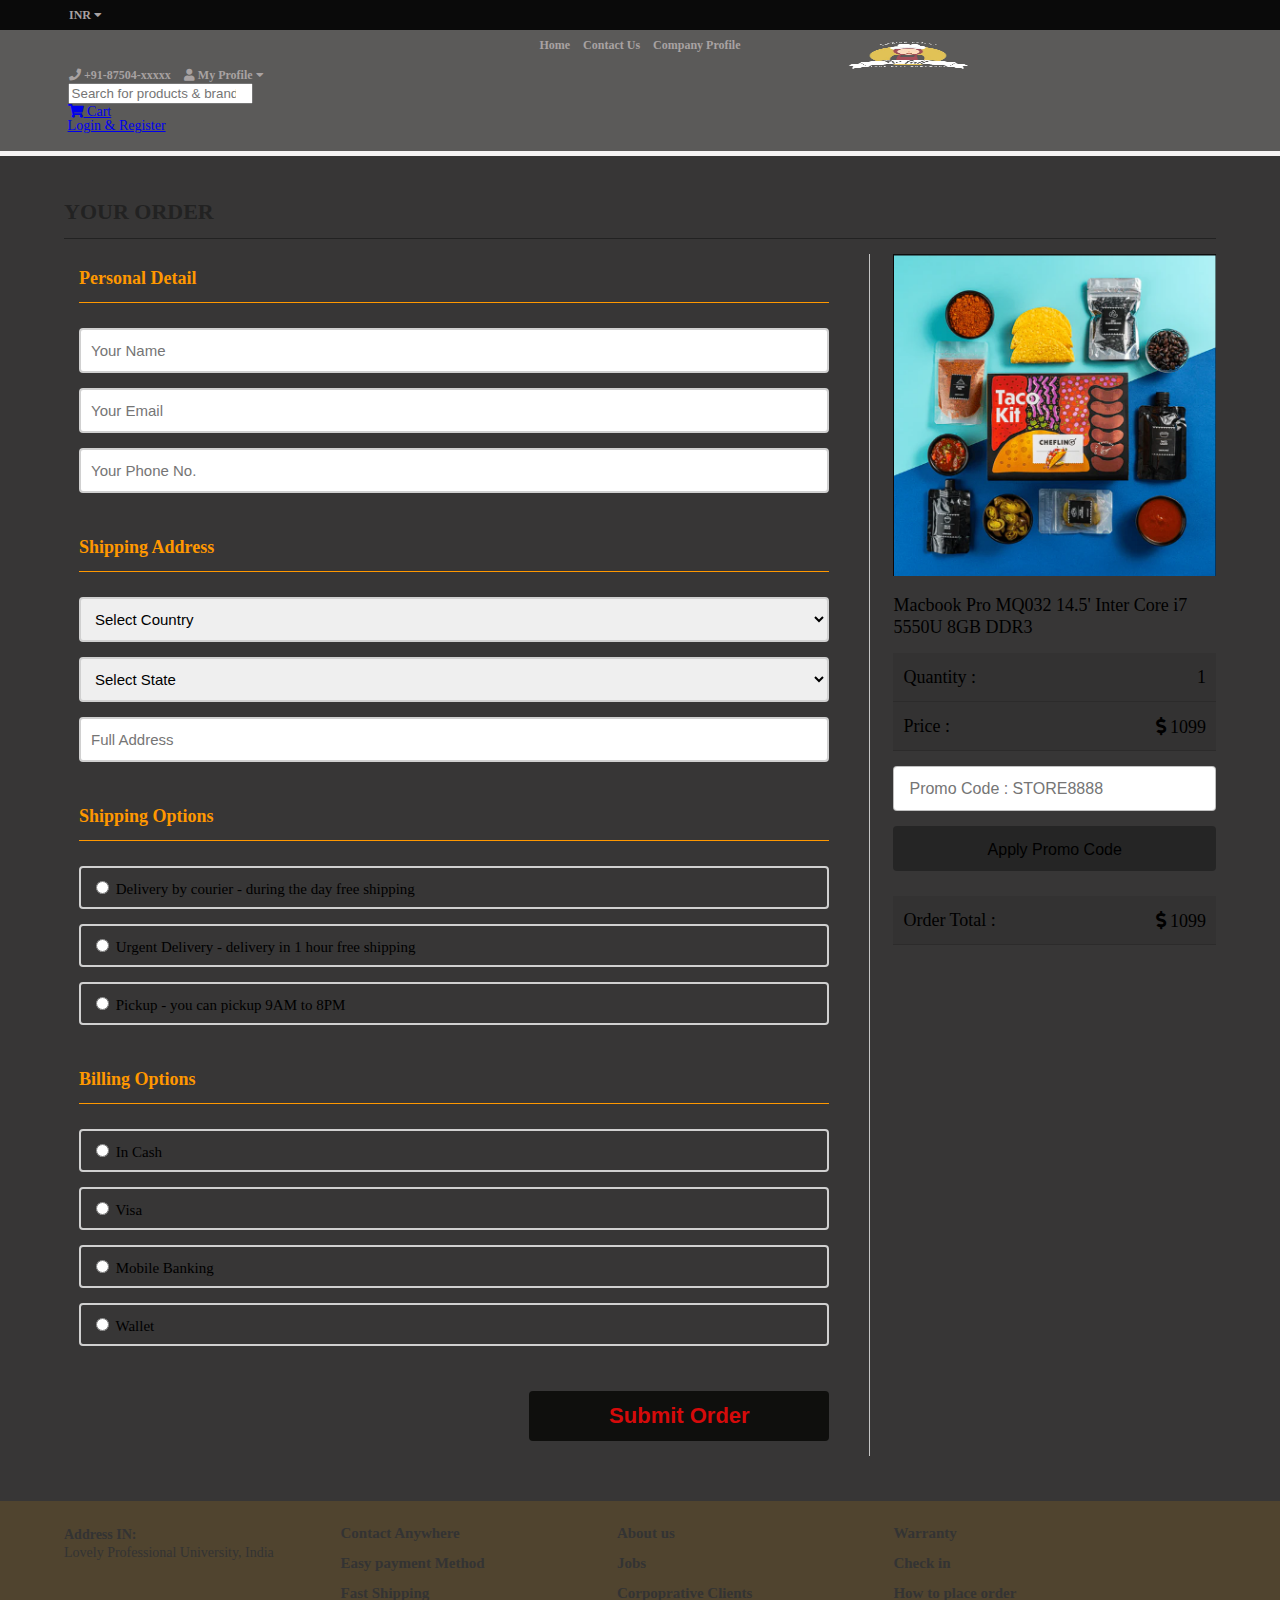
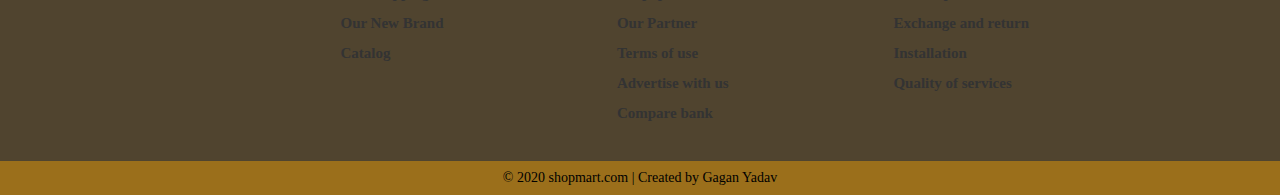
==== checkout.html @ 139e31d7 "Add files via upload" ====
<!DOCTYPE html>
<html>
<head>
	<title>Checkout Page</title>
	<!-- Font Awesome, Style -->
	<link rel="stylesheet" type="text/css" href="https://use.fontawesome.com/releases/v5.6.3/css/all.css">
	<link rel="stylesheet" type="text/css" href="css/style.css">
	<link rel="stylesheet" type="text/css" href="css/owl.carousel.min.css">
	<link rel="stylesheet" type="text/css" href="css/smoothproducts.css">
</head>
<body>
	<!-- Topbar Start -->
<div class="topbar">
		<div class="container">
	
			<!-- Top Left -->
			<div class="topleft">
				<ul>
					<li><a href="#">INR <i class="fas fa-caret-down"></i></a>
					</li>
				</ul>
			</div>
	
			<!-- Top Center -->
			<div class="topcenter">
				<ul>
					<li><a href="index.html">Home</a></li>
					<li><a href="contactus.html" target="_blank">Contact Us</a></li>
					<li><a href="profile.html" target="_blank">Company Profile</a></li>
				</ul>
			</div>
	
			<!-- Top Right -->
			<div class="topright">
				<ul>
					<li><a href="#"><i class="fas fa-phone"></i> +91-87504-xxxxx</a></li>
					<li><a href="#"><i class="fas fa-user"></i> My Profile <i class="fas fa-caret-down"></i></a>
						<ul class="myprofile-dropdown">
							<li><a href="#">My Cart</a></li>
							<li><a href="#">Delivered Order</a></li>
						</ul>
					</li>
				</ul>
			</div>
		</div>
	</div>
	<!-- Topbar End -->
	
	
	<!-- Header Start -->
	<div class="header">
		<div class="container">
			<div class="logo">
				<img width="200" height="50" src="images/logo.png">
			</div>
			<div class="searchbar">
				<form>
					<input type="search" class="searchField" placeholder="Search for products & brands">
				</form>
			</div>
			<div class="headerright">
				<ul>
					<!-- <li><a href="#"><i class="fas fa-heart"></i> Wishlist</a></li> -->
					<li><a href="#"><i class="fas fa-shopping-cart"></i> Cart</a></li>
					<li><a href="#" class="signBtn">Login & Register</a></li>
				</ul>
			</div>
		</div>
	</div>
	<!-- Header End -->
	

	<!-- Checkout Start -->
	<div class="checkout">
		<div class="container">
			<h2>Your Order</h2>

			<!-- Checkout Inner Start -->
			<script>
				function done() {
					alert("Order Successfully Placed !!")
				}
			</script>
			<div class="checkout-inner">
				<form onsubmit="done()">
					<div class="checkout-form-steps">
						<h4>Personal Detail</h4>
						<input type="text" class="textfield" placeholder="Your Name" required="">
						<input type="email" class="textfield" placeholder="Your Email">
						<input type="text" class="textfield" placeholder="Your Phone No.">
					</div>
					<div class="checkout-form-steps">
						<h4>Shipping Address</h4>
						<select class="textfield">
							<option>Select Country</option>
							<option>INDIA</option>
							<option>USA</option>
							<option>UK</option>
							<option>UAE</option>
						</select>
						<select class="textfield">
							<option>Select State</option>
							<option>State 1</option>
							<option>State 2</option>
							<option>State 3</option>
						</select>
						<input type="text" class="textfield" placeholder="Full Address">
					</div>
					<div class="checkout-form-steps">
						<h4>Shipping Options</h4>
						<label for="radio1">
							<input type="radio" name="shippingoptions" id="radio1">
							Delivery by courier - during the day free shipping
						</label>
						<label for="radio2">
							<input type="radio" name="shippingoptions" id="radio2">
							Urgent Delivery - delivery in 1 hour free shipping
						</label>
						<label for="radio3">
							<input type="radio" name="shippingoptions" id="radio3">
							Pickup - you can pickup 9AM to 8PM
						</label>
					</div>
					<div class="checkout-form-steps">
						<h4>Billing Options</h4>
						<label for="radio4">
							<input type="radio" name="billingoptions" id="radio4">
							In Cash
						</label>
						<label for="radio5">
							<input type="radio" name="billingoptions" id="radio5">
							Visa
						</label>
						<label for="radio6">
							<input type="radio" name="billingoptions" id="radio6">
							Mobile Banking
						</label>
						<label for="radio7">
							<input type="radio" name="billingoptions" id="radio7">
							Wallet
						</label>
					</div>
					<input type="submit" class="submitorder-button" value="Submit Order">
				</form>
			</div>
			<!-- Checkout Inner End -->
			
			
			<!-- Order List Start-->
			<div class="orderlist">
				<img src="images/2_tb.jpg">
				<h3>Macbook Pro MQ032 14.5' Inter Core i7 5550U 8GB DDR3</h3>
				<p>Quantity : <span>1</span></p>
				<p>Price : <span><i class="fas fa-dollar-sign"></i> 1099</span></p>
				<input type="text" class="textfield" placeholder="Promo Code : STORE8888">
				<input type="submit" class="applycode-button" value="Apply Promo Code">
				<p>Order Total : <span><i class="fas fa-dollar-sign"></i> 1099</span></p>
			</div>
			<!-- Order List End-->

		</div>
	</div>
	<!-- Checkout End -->

	<!-- Footer Start -->
<div class="footer">
		<div class="container">
			<div class="col-3">
				<p><big>Address IN:</big><br>Lovely Professional University, India</p>
			</div>
			<div class="col-3">
				<ul>
					<li><a href="#">Contact Anywhere</a></li>
					<li><a href="#">Easy payment Method</a></li>
					<li><a href="#">Fast Shipping</a></li>
					<li><a href="#">Our New Brand</a></li>
					<li><a href="#">Catalog</a></li>
				</ul>
			</div>
			<div class="col-3">
				<ul>
					<li><a href="contactus.html" target="_blank">About us</a></li>
					<li><a href="#">Jobs</a></li>
					<li><a href="#">Corpoprative Clients</a></li>
					<li><a href="#">Our Partner</a></li>
					<li><a href="#">Terms of use</a></li>
					<li><a href="#">Advertise with us</a></li>
					<li><a href="#">Compare bank</a></li>
				</ul>
			</div>
			<div class="col-3">
				<ul>
					<li><a href="#">Warranty</a></li>
					<li><a href="#">Check in</a></li>
					<li><a href="#">How to place order</a></li>
					<li><a href="#">Exchange and return</a></li>
					<li><a href="#">Installation</a></li>
					<li><a href="#">Quality of services</a></li>
				</ul>
			</div>
		</div>
	</div>
	<!-- Footer End -->

	
	<div class="copyright">
		<div class="container">
			<h5>&copy; 2020 shopmart.com | Created by Gagan Yadav</h5>
		</div>
	</div>
	
	<!-- Login Signup Form Start -->
	<div class="loginBox">
		<div class="closeBtn"><i class="fas fa-times"></i></div>
		<div class="loginForm">
			<h3>Login Form</h3>
			<form>
				<input class="textField" type="text" placeholder="Username or Email">
				<input class="textField" type="password" placeholder="Password">
				<input class="submitBtn" type="submit" value="Login">
			</form>
		</div>
		<div class="registerForm">
			<h3>Register Form</h3>
			<form>
				<input class="textField" type="text" placeholder="First Name">
				<input class="textField" type="text" placeholder="Last Name">
				<input class="textField" type="email" placeholder="Your Email">
				<input class="textField" type="password" placeholder="New Password">
				<input class="textField" type="password" placeholder="Confirm Password">
				<input class="submitBtn" type="submit" value="Register">
			</form>
		</div>
	</div>
	<!-- Login Signup Form End -->

	
	<!-- Product View Box / Quick Product View Start -->
	<div class="productViewBox">
		<h3>Apple Macbook Pro MQ032 14.5' Inter Core i7 5550U 8GB DDR3</h3>
		<div class="productViewBox-closeBtn"><i class="fas fa-times"></i></div>
		<div class="productViewBoxImg">
			<img src="images/img1.jpg">
		</div>
		<div class="productViewBoxDetail">
			<h5><b>Price : </b> <i class="fas fa-dollar-sign"></i> 598</h5>
			<h5><b>Brand : </b> Apple</h5>
			<h5><b>Warranty : </b> 12 Months</h5>
			<h5><b>Delivery of the city : </b> Free</h5>
			<h5><b>Payment : </b> COD, Visa, Mastercard, Debit, Credit, Installation</h5>
			<h5><b>Availability : </b> in Stock</h5>
			<h5><b>Product Code : </b> GA000006488</h5>
			<a href="#" class="addtocart"><i class="fas fa-heart"></i> Add to Cart</a>
			<a href="#" class="writereview"><i class="fas fa-pen"></i> Write a review</a>
			<a href="#" class="buynow"><i class="fas fa-shopping-cart"></i> Buy Now</a>
		</div>
	</div>
	<!-- Product View Box / Quick Product View End -->

	

<!-- Jquery V.3.3.1 -->
<script src="js/jquery-3.3.1.min.js"></script>
<script src="js/jquery.cycle.js"></script>
<script src="js/owl.carousel.min.js"></script>
<script src="js/smoothproducts.min.js"></script>
<script>
	$("#sliderShuffle").cycle({
		next: '#next',
		prev: '#prev'
	});
	
	$('.owl-carousel').owlCarousel({
		items:4,
		loop:true,
		margin:15,
		autoplay:true,
		autoplayTimeout:3000, //3 Second
		nav:true,
		responsiveClass:true,
		responsive:{
			0:{
				items:1,
				nav:true
			},
			600:{
				items:3,
				nav:true
			},
			1000:{
				items:4,
				nav:true
			}
		}

	});

	$(function(){
		$(".topbar ul li").click(function(){
			$(".topbar ul li").not(this).find("ul").slideUp();
			$(this).find("ul").slideToggle();
		});
		$(".topbar ul li ul li, productCategories ul li .megamenu").click(function(e){
			e.stopPropagation();	
		});
		$(".productCategories ul li").click(function(){
			$(".productCategories ul li").not(this).find(".megamenu").hide();
			$(this).find(".megamenu").toggle();
		});
		$(".otherInfoBody").hide();
		$(".otherInfoHandle").click(function(){
			$(".otherInfoBody").slideToggle();
		});
		$(".signBtn").click(function(){
			$("body").css("overflow", "hidden");
			$(".loginBox").slideDown();
		});
		$(".closeBtn").click(function(){
			$("body").css("overflow", "visible");
			$(".loginBox").slideUp();
		});
		$(".productViewBtn").click(function(e){
			e.preventDefault();
			$("body").css("overflow", "hidden");
			$(".productViewBox").slideDown();
		});
		$(".productViewBox-closeBtn").click(function(){
			$("body").css("overflow", "visible");
			$(".productViewBox").slideUp();
		});

		$(".sp-wrap").smoothproducts();
	});
</script>
</body>
</html>
---- css/style.css ----
/*
Credit : LearnDesign(Youtube Channel)
Channel Link : https://goo.gl/5pskoC
Email : help.learndesign@gmail.com
*/



/* http://meyerweb.com/eric/tools/css/reset/ 
   v2.0 | 20110126
   License: none (public domain)
*/

html, body, div, span, applet, object, iframe,
h1, h2, h3, h4, h5, h6, p, blockquote, pre,
a, abbr, acronym, address, big, cite, code,
del, dfn, em, img, ins, kbd, q, s, samp,
small, strike, strong, sub, sup, tt, var,
b, u, i, center,
dl, dt, dd, ol, ul, li,
fieldset, form, label, legend,
table, caption, tbody, tfoot, thead, tr, th, td,
article, aside, canvas, details, embed, 
figure, figcaption, footer, header, hgroup, 
menu, nav, output, ruby, section, summary,
time, mark, audio, video {
	margin: 0;
	padding: 0;
	border: 0;
	font-size: 100%;
	font: inherit;
	outline: none;
	vertical-align: baseline;
	box-sizing: border-box;
}
/* HTML5 display-role reset for older browsers */
article, aside, details, figcaption, figure, 
footer, header, hgroup, menu, nav, section {
	display: block;
}
input{
	box-sizing: border-box;
	outline: none;
}
body {
	line-height: 1;
	font-family: open sans;
	font-size: 14px;
	background-color: #373636;
}
ol, ul {
	list-style: none;
}
blockquote, q {
	quotes: none;
}
blockquote:before, blockquote:after,
q:before, q:after {
	content: '';
	content: none;
}
table {
	border-collapse: collapse;
	border-spacing: 0;
}
img{
	align-items: center;
	max-width: 100%;
}

.container{
	border-radius: 100cm;
	width: 90%;
	margin: 0 auto;
	align-items: center;
}

/*Topbar Style*/
.topbar{
	display: inline-block;
	width: 100%;
	height: 30px;
	float: left;
	background-color: #0a0a0a;
	font-size: 12px;
	font-weight: 600;
	position: relative;
}
.topleft{
	float: center;
}
.topcenter{
	float: center;
	text-align: center;
	margin: 0 25px;
}
.topright{
	float: center;
}
.topbar ul{
	line-height: 30px;
}
.topbar ul li{
	list-style-type: none;
	display: inline-block;
	position: relative;
}
.topbar ul li a{
	text-decoration: none;
	display: inline-block;
	color: #a8a2a2;
	padding: 0 5px;
	width: 100%;
	text-align: center;
	-webkit-transition: 300ms;
}
.topbar ul li a:hover{
	color: #4b3737;
}
/*Submenu Style*/
.topbar ul li ul{
	position: absolute;
	display: none;
	z-index: 999;
	background-color: #f0ebe0;
	border-bottom-left-radius: 4px;
	border-bottom-right-radius: 4px;
	border: 1px solid #eea312;
}
.topbar ul li ul li{
	width: 100%;
}
.topbar ul li ul li a{
	padding: 0;
}
.topbar ul li ul.myprofile-dropdown{
	min-width: 120px;
}


/*Header Style*/
.header{
	display: inline-block;
	width: 100%;
	float: right;
	padding: 0px 4px;
	height: 14%;
	border-bottom: 5px solid #fdfbfbf4;
	background-color: #5b5a59;
}
.header .logo{
	padding: 0px 740px;
	float: left;
	width: 200%;
}
/*Categories Menu*/
.productContent{
	display: inline-block;
	width: 100%;
	float: left;
	padding: 15px 0;
	position: relative;
}
.productContent .productCategories{
	width: 20%;
	float: left;
	padding: 7px 15px;
	border-radius: 8px;
	border: 1px solid #dfdcdc;
}
.productContent .productCategories ul li{
	display: inline-block;
	width: 100%;
	float: left;
	margin: 5px 0 10px;
}
.productContent .productCategories ul li a i.fa-caret-right{
	margin-left: 5px;
	color: #ffb524;
	vertical-align: middle;
	margin-top: -1px;
}
.productContent .productCategories ul li a{
	display: inline-block;
	padding: 5px 0;
	text-decoration: none;
	color: #333;
	font-weight: 600;
}
.megamenu{
	position: absolute;
	width: 70.2%;
	background-color: #f8f3f3;
	border: 1px solid rgb(121, 50, 50);
	left: 24.8%;
	top: 2.5%;
	min-height: 372px;
	border-radius: 8px;
	z-index: 9999;
	display: none;	
}
.productContent .productCategories ul li ul{
	max-width: 22%;
	float: left;
	padding: 15px;
}
.productContent .productCategories ul li ul h3{
	font-size: 12px;
	text-transform: uppercase;
	font-weight: 700;
	color: #333;
	margin-bottom: 10px;
}
.productContent .productCategories ul li ul li{
	margin: 0;
	display: inline-block;
	float: left;
}
.productContent .productCategories ul li ul li a{
	color: #333;
	font-size: 14px;
	font-weight: 500;
}
.productContent .productCategories ul li ul li a:hover{
	color: #ffdd05;
}


/*Slider Style*/
.productContent .productSlider{
	width: 100%;
	height: 100%;
	float: right;
	display: inline-block;
	background-color: #ffdd054d;
	border-radius: 8px;
	position: relative;
	overflow: hidden;
}
.sliderInner{
	width: 100%;
	height: 465px;
	display: inline-block;
	padding: 5px;
	border-radius: 200%;
}
.sliderInner img{
	width: 100%;
	height: 565px;
	border-radius: 10%;
	float: center;
}
.cycle-control{
	position: absolute;
	top: 45%;
	left: 0;
	z-index: 100;
	width: 100%;
}
.cycle-control span{
	width: 35px;
	height: 35px;
	border-radius: 50px;
	font-size: 28px;
	text-align: center;
	line-height: 35px;
	display: inline-block;
	background-color: #1e07f0;
	color: #d40202;
	position: absolute;
	margin: 0 25px;
}
.cycle-control #next{
	right: 0;
}

/*Offer Card Style*/
.offer-card{
	width: 296px;
	height: 200px;
	display: inline-block;
	margin-left: 25px;
	margin-top: 15px;
	border-radius: 4px;
	overflow: hidden;
}
.offer-card img{
	width: 100%;
	height: 200px;
}


/*Banner Style*/
.banner{
	width: 100%;
	float: left;
	display: inline-block;
	padding: 150px 70px;
}
.banner img{
	border-radius: 100px;
}


/*Product Area Style*/
.product-area{
	width: 100%;
	float: left;
	display: inline-block;
	padding: 0px 0;
}
/*Product Area Heading*/
.product-area h3{
	font-size: 28px;
	color: #333;
	text-transform: uppercase;
	border-bottom: 1px solid #d2d2d2;
	font-weight: 600;
	padding: 0px 0;
	margin-bottom: 30px;
}
.product-area .col-3{
	width: 32%;
	float: left;
	display: inline-block;
	border-radius: 4px;
	overflow: hidden;
	border-radius: 10%;
	border-bottom: 10%;
	margin: 0 .5% 35px;
}
.product-area a{
	font-size: 14px;
	columns: #333;
	text-decoration: none;
	text-align: center;
	position: relative;
}
.product-area .caption{
	padding: 10px 0;
}
.product-area a big{
	font-weight: 600;
}
.product-area a h4{
	font-size: 15px;
	padding: 8px 0;
	font-weight: 600;
	line-height: 22px;
	color: #737373;
}

/*Product Price Button Style*/
.product-area a .price{
	font-size: 18px;
	font-weight: 700;
	color: #333;
	background-color: #1e1b14;
	border: none;
	padding: 10px 25px;
	border-radius: 4px;
	margin-top: 10px;
}

/*Product View Button*/
.productViewBtn{
	font-size: 18px;
	font-weight: 700;
	color: #333;
	visibility: hidden;
	background-color: #db0e0e;
	border: none;
	width: 100%;
	padding: 10px 25px;
	border-radius: 4px;
	cursor: pointer;
}
.product-area a:hover .productViewBtn{
	visibility: visible;
}


/*Popular Stores*/
.popularStores{
	width: 100%;
	display: inline-block;
	float: left;
	padding: 15px 0;
}
.popularStores h3{
	font-size: 28px;
	color:#333;
	text-transform: uppercase;
	border-bottom: 1px solid #d2d2d2;
	font-weight: 600;
	padding: 10px 0;
	margin-bottom: 20px;
}
.popularStores a{
	display: inline-block;
	padding: 15px 24px;
	margin: 0 5px;
	text-decoration: none;
	color: #333;
	font-size: 16px;
	border-radius: 4px;
	background-color: #de1414;
}

/*Greatest offer News*/
.news{
	width: 100%;
	display: inline-block;
	float: left;
	padding: 15px 0;
}
.news h3{
	font-size: 28px;
	columns: #333;
	text-transform: uppercase;
	border-bottom: 1px solid #d2d2d2;
	font-weight: 600;
	padding: 10px 0;
	margin-bottom: 20px;
}
.owl-carousel .owl-nav{
	position: absolute;
	width: 100%;
	top: 40%;
}
.owl-carousel .owl-nav button.owl-next span,
.owl-carousel .owl-nav button.owl-prev span{
	width: 45px;
	height: 45px;
	font-size: 48px;
	background-color: #151413;
	display: inline-block;
	line-height: 35px;
	border-radius: 50px;
	color: #f3e9e9;
}
.owl-carousel .owl-nav button.owl-prev{
	left: -20px;
	position: absolute;
}
.owl-carousel .owl-nav button.owl-next{
	right: -20px;
	position: absolute;
}


/*Support Style*/
.support{
	width: 100%;
	display: inline-block;
	float: left;
	padding: 55px 0;
	text-align: center;
}
.support a{
	display: inline-block;
	width: 25%;
	float: left;
	text-align: center;
	font-weight: 600;
	font-size: 16px;
	text-decoration: none;
	color: #333;
	border: 1px solid #e7e7e7;
	padding-bottom: 25px;
}
.support a h5{
	padding-top: 10px;
}
.support a img{
	max-width: 92px;
}


/*Other Inforamtion Style*/
.otherInfo{
	width: 100%;
	display: inline-block;
	float: left;
	padding: 0 0 25px;
	text-align: center;
}
.otherInfoHandle{
	font-size: 18px;
	font-weight: 600;
	padding: 15px 0;
	cursor: pointer;
	color: blue;
	text-decoration: underline;
}
.otherInfoBody{
	font-size: 16px;
	line-height: 24px;
	padding: 0 80px;
}
.otherInfoBody p{
	margin-bottom: 15px;
}


/*Footer Style*/
.footer{
	width: 100%;
	display: inline-block;
	float: left;
	padding: 25px 0;
	background-color: #ffa80020;
}
.footer .col-3{
	width: 24%;
	float: left;
}
.footer p{
	margin-bottom: 10px;
	font-size: 14px;
	color: #333;	
	line-height: 18px;
}
.footer p big{
	font-weight: 700;
}
.footer .col-3 ul li a{
	display: inline-block;
	text-decoration: none;
	color: #333;
	font-size: 15px;
	font-weight: 600;
	margin-bottom: 15px;
}
.copyright{
	display: inline-block;
	width: 100%;
	text-align: center;
	float: left;
	background-color: #ffa80080;
	padding: 10px 0;
	columns: #333;
}


/*Login Form Style*/
.loginBox{
	width: 100%;
	height: 100%;
	padding: 15px;
	display: none;
	position: fixed;
	top: 0;
	left: 0;
	background-color: #fff2d7;
	border-radius: 4px;
	z-index: 999;
}
.loginBox h3{
	font-size: 28px;
	color: #333;
	padding-bottom: 35px;
}
.closeBtn{
	float: right;
	padding: 15px;
	border-radius: 50px;
	background-color: #000000;
	color: #d52525;
	cursor: pointer;
}
.loginForm,.registerForm{
	padding: 55px;
	width: 45%;
}
.loginForm{
	float: left;
}
.registerForm{
	float: right;
}
.textField{
	width: 100%;
	height: 45px;
	margin-bottom: 15px;
	background-color: transparent;
	border: 1px solid #0a0a09;
	border-radius: 4px;
	color: #333;
	font-size: 18px;
	padding: 5px 10px;
}
.submitBtn{
	width: 100%;
	height: 45px;
	background-color: #0e0d0c;
	border:none;
	border-radius: 4px;
	font-size: 20px;
	text-transform: uppercase;
	color: #fff;
	font-weight: 700;
}


/*ProductViewBox Style*/
.productViewBox{
	width: 90%;
	height: 90%;
	margin: auto auto;
	background-color: rgb(141, 55, 55);
	position: fixed;
	top: 0; bottom: 0;
	left: 0; right: 0;
	z-index: 999;
	border: 1px solid #030303;
	border-radius: 4px;
	background-color: #000000;
	box-shadow: 0 5px 250px #000;
	padding: 15px 25px;
	overflow-y: auto;
	display: none;
}
.productViewBox h3{
	font-size: 24px;
	font-weight: 700;
	padding-bottom: 15px;
	margin-bottom: 15px;
	border-bottom: 1px solid;
}
.productViewBox-closeBtn{
	float: right;
	position: absolute;
	top: 0;
	right: 0;
	width: 35px;
	height: 35px;
	margin: 10px;
	border-radius: 50px;
	background-color: #000000;
	color: #c90808;
	font-size: 18px;
	text-align: center;
	line-height: 35px;
}
.productViewBoxImg{
	width: 45%;
	float: left;
	padding: 15px;
	background-color: #e82222;
	border: 1px solid #d91c1c;
}
.productViewBoxImg img{
	width: 100%;
}
.productViewBoxDetail{
	width: 50%;
	float: right;
}
.productViewBoxDetail h5{
	font-size: 18px;
	margin-bottom: 15px;
	line-height: 28px;
	font-weight: 500;
	color: #333;
}
.productViewBoxDetail h5 b{
	font-weight: 600;
	color: #000;
}
.productViewBoxDetail .addtocart{
	border: 1px solid;
	color: #080807;
	font-size: 18px;
	font-weight: 600;
	text-decoration: none;
	padding: 10px 15px;
	border-radius: 4px;
	display: inline-block;
}
.productViewBoxDetail .writereview{
	color: #333;
	font-size: 16px;
	font-weight: 600;
	text-decoration: none;
	padding: 10px 15px;
	border-radius: 4px;
	margin-left: 20px;
	display: inline-block;
}
.productViewBoxDetail .buynow{
	border: 1px solid #ffa800;
	background-color: #050505;
	color: #a30909;
	font-size: 20px;
	text-transform: uppercase;
	font-weight: 700;
	text-decoration: none;
	padding: 15px 25px;
	border-radius: 4px;
	margin-top: 20px;
	width: 60%;
	text-align: center;
	display: inline-block;
}


/*Product Detail Page Style*/
.product-detail{
	display: inline-block;
	float: left;
	width: 100%;
	padding: 45px 0;
}
.product-detail h3{
	font-size: 24px;
	padding: 15px 0;
}
.product-detail-left{
	float: left;
	width:40%;
}
.product-detail-right{
	float: right;
	width: 55%;
}
.product-detail-right h3{
	font-size: 22px;
	line-height: 24px;
	padding-top: 0;
}
.product-detail-right h3 small{
	font-size: 14px;
	color: gray;
}
.product-detail-right h5{
	font-size: 18px;
	margin-bottom: 20px;
	color: gray;
}
.product-detail-right h5 b{
	color: #000;
}
.product-detail-right .addtocart{
	border: 1px solid;
	color: #000000;
	font-size: 18px;
	font-weight: 600;
	text-decoration: none;
	padding: 10px 15px;
	border-radius: 4px;
	display: inline-block;
}
.product-detail-right .writereview{
	color: #333;
	font-size: 16px;
	font-weight: 600;
	text-decoration: none;
	padding: 10px 15px;
	border-radius: 4px;
	margin-left: 20px;
	display: inline-block;
}
.product-detail-right .buynow{
	border: 1px solid #030303;
	background-color: #000000;
	color: #fcf7f7;
	font-size: 20px;
	text-transform: uppercase;
	font-weight: 700;
	text-decoration: none;
	padding: 15px 25px;
	border-radius: 4px;
	margin-top: 20px;
	width: 60%;
	text-align: center;
	display: inline-block;
}

.product-detail-feature{
	width: 100%;
	float: left;
	display: inline-block;
	margin-top: 25px;
	padding: 15px;
	background-color: #585756;
}
.product-detail-feature h3{
	font-weight: 500;
	border-bottom: 1px solid;
}
.product-detail-feature p{
	padding: 15px 0;
	font-size: 18px;
	border-bottom: 1px solid #dedede;
	width: 50%;
	float: left;
}
.product-detail .sp-wrap{
	max-width: 100%;
}
.product-detail-left img{
	max-width: inherit;
}



/*Checkout Style*/
.checkout{
	display: inline-block;
	float: left;
	width: 100%;
	padding: 45px 0;
}
.checkout h2{
	font-size: 22px;
	font-weight: 700;
	color: #222;
	border-bottom: 1px solid;
	padding-bottom: 15px;
	margin-bottom: 15px;
	text-transform: uppercase;
}
.checkout-inner{
	width: 70%;
	float: left;
	border-right: 1px solid #c5c5c5;
	padding-right: 25px;
}
.checkout-form-steps{
	width: 100%;
	padding: 15px;
	display: inline-block;
}
.checkout-form-steps h4{
	font-size: 18px;
	font-weight: 700;
	border-bottom: 1px solid;
	color: #ff9800;
	padding-bottom: 15px;
	margin-bottom: 25px;
}
.checkout-form-steps .textfield{
	width: 100%;
	height: 45px;
	border-radius: 4px;
	border: 2px solid #d0d0d0;
	margin-bottom: 15px;
	padding: 10px;
	font-size: 15px;
}
.checkout-form-steps .textfield:focus, .checkout-form-steps label:hover{
	border-color: #000000;
}
.checkout-form-steps label{
	width: 100%;
	float: left;
	border:2px solid #d0d0d0;
	border-radius: 4px;
	margin-bottom: 15px;
	padding: 10px;
	font-size: 15px;
}
.submitorder-button{
	width: 300px;
	height: 50px;
	margin: 15px;
	border-radius: 4px;
	float: right;
	font-size: 22px;
	color: #d60a0a;
	border:none;
	font-weight: 600;
	background-color: #0f0f0d;
}

/*Order List Style*/
.orderlist{
	width: 28%;
	float: right;
}
.orderlist h3{
	font-size: 18px;
	padding: 15px 0;
	line-height: 22px;
}
.orderlist p{
	padding: 15px 10px;
	background-color: #00000010;
	font-size: 18px;
	border-bottom: 1px solid #00000020;
}
.orderlist p span{
	float: right;
}
.orderlist .textfield{
	width: 100%;
	height: 45px;
	padding: 15px;
	border-radius: 4px;
	margin: 15px 0;
	border: 1px solid #00000040;
	font-size: 16px;
}
.orderlist .applycode-button{
	width: 100%;
	height: 45px;
	padding: 15px;
	border-radius: 4px;
	margin-bottom: 25px;
	border: none;
	font-size: 16px;
	background-color: #00000050;
}
---- css/smoothproducts.css ----
/* Needed for the lightbox */

html, body {
	height: 100%;
	width: 100%;
}

/* CSS for the loading div */

.sp-loading {
	text-align: center;
	max-width: 270px;
	padding: 15px;
	border: 5px solid #eee;
	border-radius: 3px;
	font-size: 12px;
	color: #888;
}

/* Element wrapper */

.sp-wrap {
	display: none;
	line-height: 0;
	font-size: 0;
	background: #4c4444;
	border: 5px solid #eee;
	border-radius: 3px;
	position: relative;
	margin: 0 25px 15px 0;
	float: left;
	/**************
	  Set max-width to your thumbnail width
	***************/
	
	max-width: 300px;
}

/* Thumbnails */

.sp-thumbs {
	text-align: left;
	display: inline-block;
}
.sp-thumbs img {
	min-height: 50px;
	min-width: 50px;
	max-width: 50px;
}
.sp-thumbs a:link, .sp-thumbs a:visited {
	width: 50px;
	height: 50px;
	overflow: hidden;
	opacity: .3;
	display: inline-block;
	background-size: cover;
	background-position: center;
	-webkit-transition: all .2s ease-out;
	-moz-transition: all .2s ease-out;
	-ms-transition: all .2s ease-out;
	-o-transition: all .2s ease-out;
	transition: all .2s ease-out;
}
.sp-thumbs a:hover {
	opacity: 1;
}

/* Styles for the currently selected thumbnail */

.sp-thumbs a:active, .sp-current {
	opacity: 1!important;
	position: relative;
}

/* Image currently being viewed */

.sp-large {
	position: relative;
	overflow: hidden;
	top: 0;
	left: 0;
}
.sp-large a img {
	max-width: 100%;
	height: auto;
}
.sp-large a {
	display: block;
}

/* Panning Zoomed Image */

.sp-zoom {
	position: absolute;
	left: -50%;
	top: -50%;
	cursor: -webkit-zoom-in;
	cursor: -moz-zoom-in;
	cursor: zoom-in;
	display: none;
}
/* Lightbox */

.sp-lightbox {
	position: fixed;
	top: 0;
	left: 0;
	height: 100%;
	width: 100%;
	background: rgb(0, 0, 0);
	background: rgba(0, 0, 0, .9);
	z-index: 500;
	display: none;
	cursor: pointer;
}
.sp-lightbox img {
	position: absolute;
	margin: auto;
	top: 0;
	bottom: 0;
	left: 0;
	right: 0;
	max-width: 90%;
	max-height: 90%;
	border: 2px solid #fff;
}
#sp-prev, #sp-next {
	position: absolute;
	top: 50%;
	margin-top: -25px;
	z-index: 501;
	color: #fff;
	padding: 14px;
	text-decoration: none;
	background: #000;
	border-radius: 25px;
	border: 2px solid #fff;
	width: 50px;
	height: 50px;
	box-sizing: border-box;
	transition: .2s;
}
#sp-prev {
	left: 10px;
}
#sp-prev:before {
	content: '';
	border: 7px solid transparent;
	border-right: 15px solid #fff;
	position: absolute;
	top: 16px;
	left: 7px;
}
#sp-next {
	right: 10px;
}
#sp-next:before {
	content: '';
	border: 7px solid transparent;
	border-left: 15px solid white;
	position: absolute;
	top: 16px;
	left: 18px;
}
#sp-prev:hover, #sp-next:hover {
	background: #444;
}

/* Tweak styles for small viewports */

@media screen and (max-width: 400px) {
	.sp-wrap {
		margin: 0 0 15px 0;
	}
	#sp-prev, #sp-next {
		top: auto;
		margin-top: 0;
		bottom: 25px;
	}
}
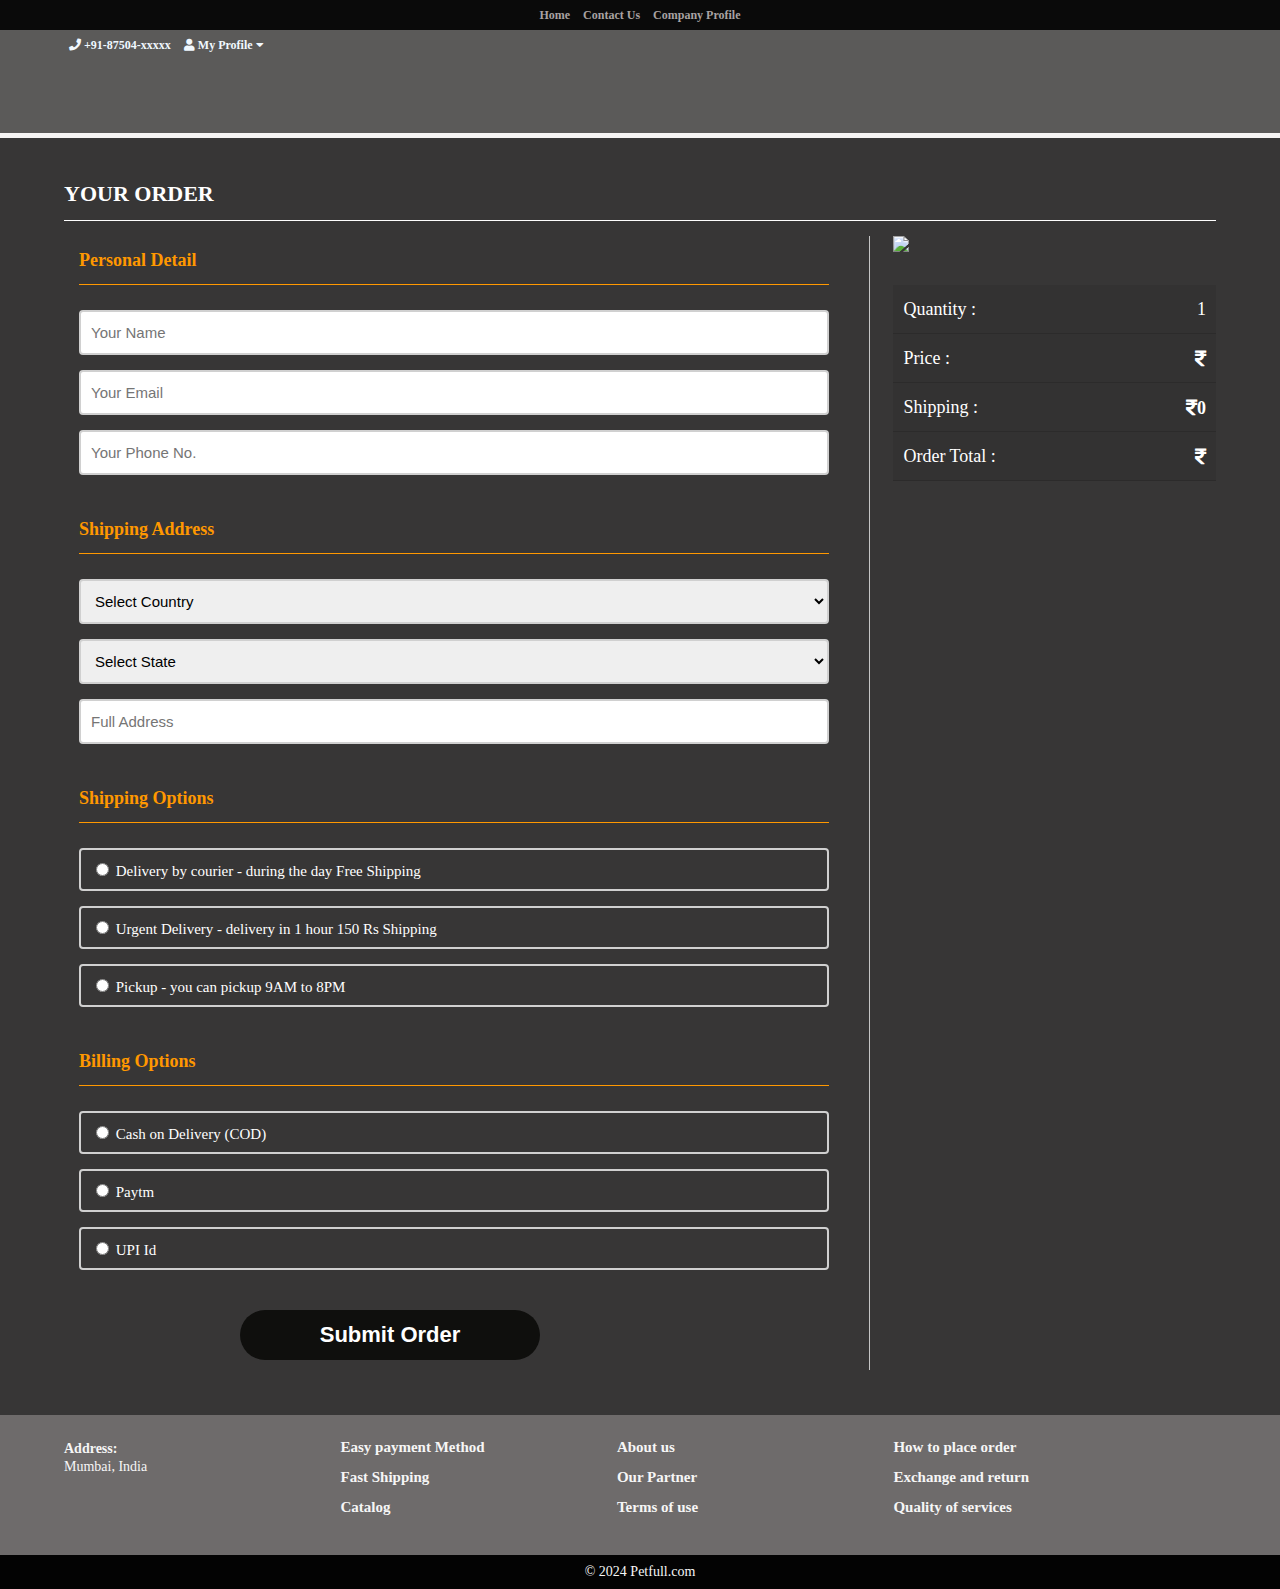
==== commit bfefe3d4: "Update checkout.html" ====
--- a/checkout.html
+++ b/checkout.html
@@ -10,34 +10,34 @@
 </head>
 <body>
 	<!-- Topbar Start -->
-<div class="topbar">
+	<div class="topbar">
 		<div class="container">
 	
 			<!-- Top Left -->
-			<div class="topleft">
+			<!-- <div class="topleft">
 				<ul>
 					<li><a href="#">INR <i class="fas fa-caret-down"></i></a>
 					</li>
 				</ul>
-			</div>
+			</div> -->
 	
 			<!-- Top Center -->
 			<div class="topcenter">
 				<ul>
 					<li><a href="index.html">Home</a></li>
-					<li><a href="contactus.html" target="_blank">Contact Us</a></li>
-					<li><a href="profile.html" target="_blank">Company Profile</a></li>
+					<li><a href="contactus.html">Contact Us</a></li>
+					<li><a href="profile.html">Company Profile</a></li>
 				</ul>
 			</div>
 	
 			<!-- Top Right -->
 			<div class="topright">
 				<ul>
-					<li><a href="#"><i class="fas fa-phone"></i> +91-87504-xxxxx</a></li>
-					<li><a href="#"><i class="fas fa-user"></i> My Profile <i class="fas fa-caret-down"></i></a>
+					<li><a href="#" style="color: aliceblue;"><i class="fas fa-phone"></i> +91-87504-xxxxx</a></li>
+					<li><a href="#" style="color: aliceblue;"><i class="fas fa-user"></i> My Profile <i class="fas fa-caret-down"></i></a>
 						<ul class="myprofile-dropdown">
-							<li><a href="#">My Cart</a></li>
-							<li><a href="#">Delivered Order</a></li>
+							<li><a href="#">Profile</a></li>
+							<li><a href="#">Your Orders</a></li>
 						</ul>
 					</li>
 				</ul>
@@ -46,34 +46,20 @@
 	</div>
 	<!-- Topbar End -->
 	
-	
-	<!-- Header Start -->
-	<div class="header">
-		<div class="container">
-			<div class="logo">
-				<img width="200" height="50" src="images/logo.png">
-			</div>
-			<div class="searchbar">
-				<form>
-					<input type="search" class="searchField" placeholder="Search for products & brands">
-				</form>
-			</div>
-			<div class="headerright">
-				<ul>
-					<!-- <li><a href="#"><i class="fas fa-heart"></i> Wishlist</a></li> -->
-					<li><a href="#"><i class="fas fa-shopping-cart"></i> Cart</a></li>
-					<li><a href="#" class="signBtn">Login & Register</a></li>
-				</ul>
-			</div>
-		</div>
-	</div>
-	<!-- Header End -->
+<!-- Header Start -->
+<div class="header" style="height: 12%;">
+	<div class="logo" style="height: 50%;">
+		<img width="90" height="80" src="images/logo.png">
+</div>
+</div>
+<!-- Header End -->	
+
 	
 
 	<!-- Checkout Start -->
 	<div class="checkout">
 		<div class="container">
-			<h2>Your Order</h2>
+			<h2 style="color: rgb(255, 255, 255);">Your Order</h2>
 
 			<!-- Checkout Inner Start -->
 			<script>
@@ -85,7 +71,7 @@
 				<form onsubmit="done()">
 					<div class="checkout-form-steps">
 						<h4>Personal Detail</h4>
-						<input type="text" class="textfield" placeholder="Your Name" required="">
+						<input type="text" class="textfield" placeholder="Your Name" required="" >
 						<input type="email" class="textfield" placeholder="Your Email">
 						<input type="text" class="textfield" placeholder="Your Phone No.">
 					</div>
@@ -94,15 +80,14 @@
 						<select class="textfield">
 							<option>Select Country</option>
 							<option>INDIA</option>
-							<option>USA</option>
-							<option>UK</option>
-							<option>UAE</option>
 						</select>
 						<select class="textfield">
 							<option>Select State</option>
-							<option>State 1</option>
-							<option>State 2</option>
-							<option>State 3</option>
+							<option>Goa</option>
+							<option>Gujarat</option>
+							<option>Maharashtra</option>
+							<option>Madhya Pradesh</option>
+							<option>Tamil Nadu</option>
 						</select>
 						<input type="text" class="textfield" placeholder="Full Address">
 					</div>
@@ -110,37 +95,33 @@
 						<h4>Shipping Options</h4>
 						<label for="radio1">
 							<input type="radio" name="shippingoptions" id="radio1">
-							Delivery by courier - during the day free shipping
+							<p6 style="color: rgb(255, 255, 255);">Delivery by courier - during the day Free Shipping</p6>
 						</label>
 						<label for="radio2">
 							<input type="radio" name="shippingoptions" id="radio2">
-							Urgent Delivery - delivery in 1 hour free shipping
+							<p6 style="color: rgb(255, 255, 255);">Urgent Delivery - delivery in 1 hour 150 Rs Shipping</p6>
 						</label>
 						<label for="radio3">
 							<input type="radio" name="shippingoptions" id="radio3">
-							Pickup - you can pickup 9AM to 8PM
+							<p6 style="color: rgb(255, 255, 255);">Pickup - you can pickup 9AM to 8PM</p6>
 						</label>
 					</div>
 					<div class="checkout-form-steps">
 						<h4>Billing Options</h4>
 						<label for="radio4">
 							<input type="radio" name="billingoptions" id="radio4">
-							In Cash
+							<p6 style="color: rgb(255, 255, 255);">Cash on Delivery (COD)</p6>
 						</label>
 						<label for="radio5">
 							<input type="radio" name="billingoptions" id="radio5">
-							Visa
+							<p6 style="color: rgb(255, 255, 255);">Paytm</p6>
 						</label>
 						<label for="radio6">
 							<input type="radio" name="billingoptions" id="radio6">
-							Mobile Banking
-						</label>
-						<label for="radio7">
-							<input type="radio" name="billingoptions" id="radio7">
-							Wallet
-						</label>
-					</div>
-					<input type="submit" class="submitorder-button" value="Submit Order">
+							<p6 style="color: rgb(255, 255, 255);">UPI Id</p6>
+						</label>
+					</div>
+					<input type="submit" class="submitorder-button" value="Submit Order" style="color: rgb(255, 255, 255);">
 				</form>
 			</div>
 			<!-- Checkout Inner End -->
@@ -148,13 +129,14 @@
 			
 			<!-- Order List Start-->
 			<div class="orderlist">
-				<img src="images/2_tb.jpg">
-				<h3>Macbook Pro MQ032 14.5' Inter Core i7 5550U 8GB DDR3</h3>
-				<p>Quantity : <span>1</span></p>
-				<p>Price : <span><i class="fas fa-dollar-sign"></i> 1099</span></p>
-				<input type="text" class="textfield" placeholder="Promo Code : STORE8888">
-				<input type="submit" class="applycode-button" value="Apply Promo Code">
-				<p>Order Total : <span><i class="fas fa-dollar-sign"></i> 1099</span></p>
+				<img style="color: rgb(255, 255, 255);" id="Product_img" src="">
+				<center>
+					<h3 style="color: rgb(255, 255, 255);" id="Product_name"></h3>
+				</center>
+				<p style="color: rgb(255, 255, 255);">Quantity : <span>1</span></p>
+				<p style="color: rgb(255, 255, 255);">Price : <span><i class="fas fa-rupee-sign" id="Product_price"></i></span></p>
+				<p style="color: rgb(255, 255, 255);">Shipping : <span><i class="fas fa-rupee-sign" id="Product_ship"></i></span></p>
+				<p style="color: rgb(255, 255, 255);">Order Total : <span><i class="fas fa-rupee-sign" id="Product_price1"></i></span></p>
 			</div>
 			<!-- Order List End-->
 
@@ -162,102 +144,43 @@
 	</div>
 	<!-- Checkout End -->
 
-	<!-- Footer Start -->
-<div class="footer">
-		<div class="container">
-			<div class="col-3">
-				<p><big>Address IN:</big><br>Lovely Professional University, India</p>
-			</div>
-			<div class="col-3">
-				<ul>
-					<li><a href="#">Contact Anywhere</a></li>
-					<li><a href="#">Easy payment Method</a></li>
-					<li><a href="#">Fast Shipping</a></li>
-					<li><a href="#">Our New Brand</a></li>
-					<li><a href="#">Catalog</a></li>
-				</ul>
-			</div>
-			<div class="col-3">
-				<ul>
-					<li><a href="contactus.html" target="_blank">About us</a></li>
-					<li><a href="#">Jobs</a></li>
-					<li><a href="#">Corpoprative Clients</a></li>
-					<li><a href="#">Our Partner</a></li>
-					<li><a href="#">Terms of use</a></li>
-					<li><a href="#">Advertise with us</a></li>
-					<li><a href="#">Compare bank</a></li>
-				</ul>
-			</div>
-			<div class="col-3">
-				<ul>
-					<li><a href="#">Warranty</a></li>
-					<li><a href="#">Check in</a></li>
-					<li><a href="#">How to place order</a></li>
-					<li><a href="#">Exchange and return</a></li>
-					<li><a href="#">Installation</a></li>
-					<li><a href="#">Quality of services</a></li>
-				</ul>
-			</div>
-		</div>
-	</div>
-	<!-- Footer End -->
-
-	
-	<div class="copyright">
-		<div class="container">
-			<h5>&copy; 2020 shopmart.com | Created by Gagan Yadav</h5>
-		</div>
-	</div>
-	
-	<!-- Login Signup Form Start -->
-	<div class="loginBox">
-		<div class="closeBtn"><i class="fas fa-times"></i></div>
-		<div class="loginForm">
-			<h3>Login Form</h3>
-			<form>
-				<input class="textField" type="text" placeholder="Username or Email">
-				<input class="textField" type="password" placeholder="Password">
-				<input class="submitBtn" type="submit" value="Login">
-			</form>
-		</div>
-		<div class="registerForm">
-			<h3>Register Form</h3>
-			<form>
-				<input class="textField" type="text" placeholder="First Name">
-				<input class="textField" type="text" placeholder="Last Name">
-				<input class="textField" type="email" placeholder="Your Email">
-				<input class="textField" type="password" placeholder="New Password">
-				<input class="textField" type="password" placeholder="Confirm Password">
-				<input class="submitBtn" type="submit" value="Register">
-			</form>
-		</div>
-	</div>
-	<!-- Login Signup Form End -->
-
-	
-	<!-- Product View Box / Quick Product View Start -->
-	<div class="productViewBox">
-		<h3>Apple Macbook Pro MQ032 14.5' Inter Core i7 5550U 8GB DDR3</h3>
-		<div class="productViewBox-closeBtn"><i class="fas fa-times"></i></div>
-		<div class="productViewBoxImg">
-			<img src="images/img1.jpg">
-		</div>
-		<div class="productViewBoxDetail">
-			<h5><b>Price : </b> <i class="fas fa-dollar-sign"></i> 598</h5>
-			<h5><b>Brand : </b> Apple</h5>
-			<h5><b>Warranty : </b> 12 Months</h5>
-			<h5><b>Delivery of the city : </b> Free</h5>
-			<h5><b>Payment : </b> COD, Visa, Mastercard, Debit, Credit, Installation</h5>
-			<h5><b>Availability : </b> in Stock</h5>
-			<h5><b>Product Code : </b> GA000006488</h5>
-			<a href="#" class="addtocart"><i class="fas fa-heart"></i> Add to Cart</a>
-			<a href="#" class="writereview"><i class="fas fa-pen"></i> Write a review</a>
-			<a href="#" class="buynow"><i class="fas fa-shopping-cart"></i> Buy Now</a>
-		</div>
-	</div>
-	<!-- Product View Box / Quick Product View End -->
-
-	
+<!-- Footer Start -->
+<div class="footer" style="background-color: rgb(110, 107, 107);">
+	<div class="container" style="color: rgb(246, 246, 246);">
+		<div class="col-3" style="color: rgb(246, 246, 246);">
+			<p style="color: rgb(246, 246, 246);"><big>Address:</big><br>Mumbai, India</p>
+		</div>
+		<div class="col-3" style="color: rgb(246, 246, 246);">
+			<ul>
+				<li><a href="#" style="color: rgb(246, 246, 246);">Easy payment Method</a></li>
+				<li><a href="#" style="color: rgb(246, 246, 246);">Fast Shipping</a></li>
+				<li><a href="#" style="color: rgb(246, 246, 246);">Catalog</a></li>
+			</ul>
+		</div>
+		<div class="col-3">
+			<ul>
+				<li><a href="contactus.html" target="blank" style="color: rgb(246, 246, 246);">About us</a></li>
+				<li><a href="#" style="color: rgb(246, 246, 246);">Our Partner</a></li>
+				<li><a href="#" style="color: rgb(246, 246, 246);">Terms of use</a></li>
+			</ul>
+		</div>
+		<div class="col-3">
+			<ul>
+				<li><a href="#" style="color: rgb(246, 246, 246);">How to place order</a></li>
+				<li><a href="#" style="color: rgb(246, 246, 246);">Exchange and return</a></li>
+				<li><a href="#" style="color: rgb(246, 246, 246);">Quality of services</a></li>
+			</ul>
+		</div>
+	</div>
+</div>
+<!-- Footer End -->
+
+
+<div class="copyright" style="background-color: rgb(3, 3, 3);">
+	<div class="container">
+		<h5 style="color: rgb(246, 246, 246);">&copy; 2024 Petfull.com</h5>
+	</div>
+</div>
 
 <!-- Jquery V.3.3.1 -->
 <script src="js/jquery-3.3.1.min.js"></script>
@@ -331,6 +254,42 @@
 
 		$(".sp-wrap").smoothproducts();
 	});
+
+	const P_name = sessionStorage.getItem('P_name');
+	const P_img = sessionStorage.getItem('P_img');
+	let P_price = sessionStorage.getItem('P_price');
+	let P_ship = 0;
+
+	document.getElementById('Product_name').textContent = P_name;
+	document.getElementById('Product_img').src = P_img;
+	document.getElementById('Product_price').textContent = P_price;
+	document.getElementById('Product_ship').textContent = P_ship;
+	document.getElementById('Product_price1').textContent = P_price;
+
+    var radioButtons = document.querySelectorAll('input[name="shippingoptions"]');
+    var shippingMessage = document.getElementById('shippingMessage');
+
+    radioButtons.forEach(function(radioButton) {
+        radioButton.addEventListener('change', function() {
+            if (this.checked) {
+                if (this.id === 'radio1') {
+					P_ship = parseInt(P_price) + 0
+                    document.getElementById('Product_ship').textContent = 0;
+					document.getElementById('Product_price1').textContent = P_ship;
+                } else if (this.id === 'radio2') {
+                    console.log(parseInt(P_price) + 150)
+					P_ship = parseInt(P_price) + 150
+					document.getElementById('Product_ship').textContent = 150;
+					document.getElementById('Product_price1').textContent = P_ship;
+                } else if (this.id === 'radio3') {
+                    P_ship = parseInt(P_price) + 0
+                    document.getElementById('Product_ship').textContent = 0;
+					document.getElementById('Product_price1').textContent = P_ship;
+                }
+            }
+        });
+    });
+
 </script>
 </body>
-</html>+</html>
--- a/css/style.css
+++ b/css/style.css
@@ -84,7 +84,7 @@
 	background-color: #0a0a0a;
 	font-size: 12px;
 	font-weight: 600;
-	position: relative;
+	position: center;
 }
 .topleft{
 	float: center;
@@ -142,22 +142,20 @@
 .header{
 	display: inline-block;
 	width: 100%;
-	float: right;
-	padding: 0px 4px;
-	height: 14%;
+	float: center;
 	border-bottom: 5px solid #fdfbfbf4;
 	background-color: #5b5a59;
 }
 .header .logo{
-	padding: 0px 740px;
-	float: left;
-	width: 200%;
+	padding: 0px 700px;
+	float: center;
+	width: 100%;
 }
 /*Categories Menu*/
 .productContent{
 	display: inline-block;
 	width: 100%;
-	float: left;
+	float: center;
 	padding: 15px 0;
 	position: relative;
 }
@@ -171,7 +169,7 @@
 .productContent .productCategories ul li{
 	display: inline-block;
 	width: 100%;
-	float: left;
+	float: center;
 	margin: 5px 0 10px;
 }
 .productContent .productCategories ul li a i.fa-caret-right{
@@ -228,8 +226,8 @@
 
 /*Slider Style*/
 .productContent .productSlider{
-	width: 100%;
-	height: 100%;
+	width: 10%;
+	height: 50%;
 	float: right;
 	display: inline-block;
 	background-color: #ffdd054d;
@@ -238,14 +236,14 @@
 	overflow: hidden;
 }
 .sliderInner{
-	width: 100%;
+	width: 50%;
 	height: 465px;
 	display: inline-block;
 	padding: 5px;
 	border-radius: 200%;
 }
 .sliderInner img{
-	width: 100%;
+	width: 50%;
 	height: 565px;
 	border-radius: 10%;
 	float: center;
@@ -864,11 +862,12 @@
 .submitorder-button{
 	width: 300px;
 	height: 50px;
-	margin: 15px;
-	border-radius: 4px;
+	margin: 10px;
+	margin-right: 39%;
+	border-radius: 45px;
 	float: right;
 	font-size: 22px;
-	color: #d60a0a;
+	color: #fefefe;
 	border:none;
 	font-weight: 600;
 	background-color: #0f0f0d;
@@ -911,4 +910,4 @@
 	border: none;
 	font-size: 16px;
 	background-color: #00000050;
-}+}
